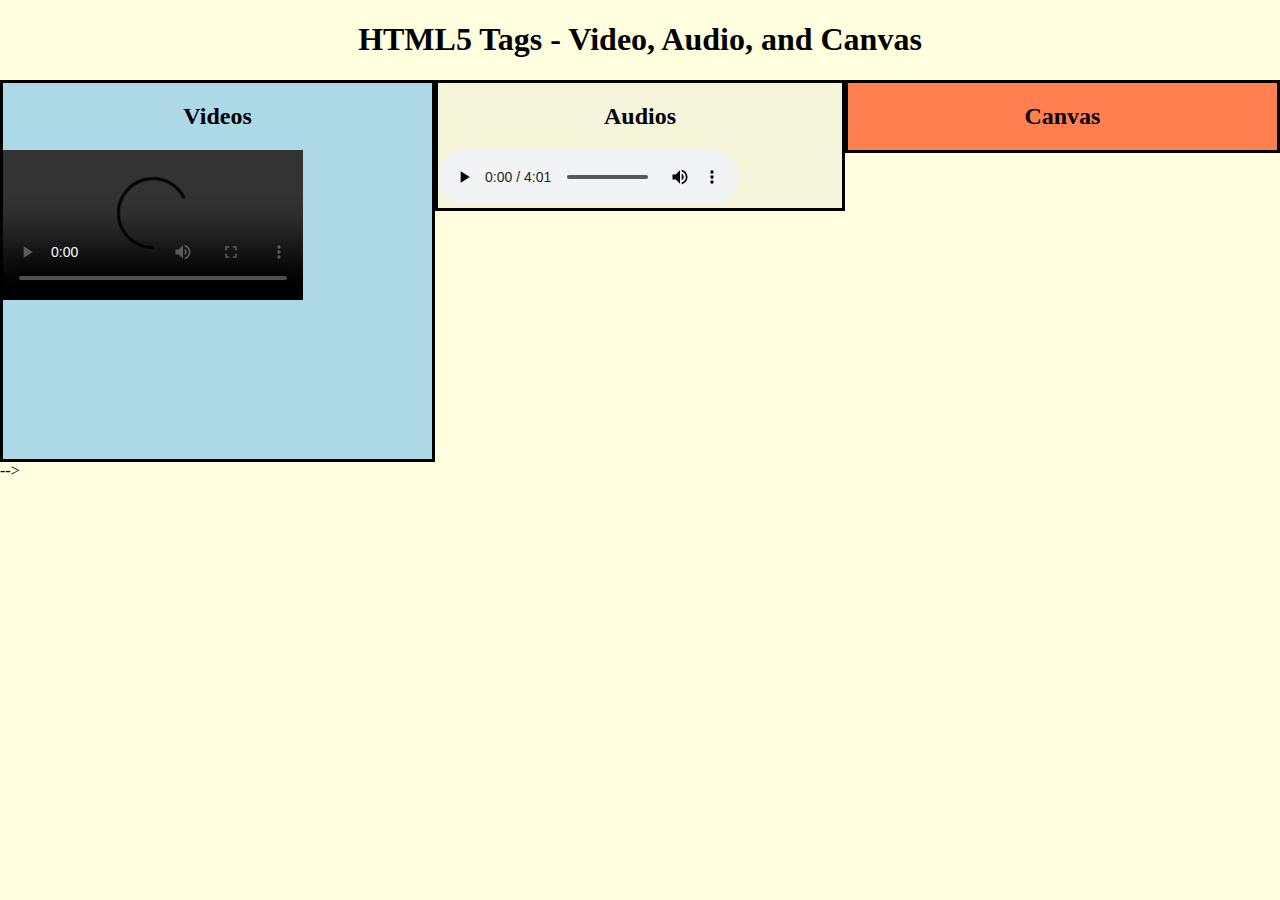
==== week-2/week2.html @ 8daccf10 "edit2" ====
<!Doctype html>
<html>
    <head>
        <meta charset="utf-8">
        <meta name="description" content="page description placeholder">
        <meta name="author" content="Solomon Buaku Pobee">
        <meta name="viewport" content="width=device-width, initial-scale=1">
        <title>HTML5 Tags - videos, audios, canvas</title>

        <!-- external stylesheet references -->
        <link href="https://fonts.googleapis.com/css?family=Playfair+Display" rel="stylesheet">  <!-- Google API font reference -->
        <link href="styles/large.css" rel="stylesheet">  <!-- large/wide/destop view -->
        <link href="styles/medium.css" rel="stylesheet"> <!-- medium/tablet view -->
        <link href="styles/small.css" rel="stylesheet"> <!-- small/phone view -->
        <link href="styles/normalize.css" rel="stylesheet"> <!-- normalize useragent/browser default -->
    </head>
    <body>
        <header>
            <h1>HTML5 Tags - Video, Audio, and Canvas</h1>
        </header>
        
        <main>
          <!-- <div class="row">
                <div class="column left">
                    <h2>Videos</h2>
                    <video controls>
                        <source src="videos/VID-20171103-WA0000.mp4" type="video/mp4">
                    </video>
                    <video loop>
                        <source src="videos/VID-20171103-WA0000.mp4" type="video/mp4">
                    </video>
                </div>
                
                <div class=" column middle">
                    <h2>Audios</h2>
                    <audio controls>
                        <source src="audios/C%C3%A9line%20Dion%20-%20Incredible.m4a" type="audio/mp4">
                    </audio>
                </div>
                
                <div class="column right">
                    <h2>Canvas</h2>
                </div>
            </div> -->
            
             <div class="row">
                <div class="leftcol">
                    <h2>Videos</h2>
                    <video controls>
                        <source src="videos/VID-20171103-WA0000.mp4" type="video/mp4">
                    </video>
                    <video loop>
                        <source src="videos/VID-20171103-WA0000.mp4" type="video/mp4">
                    </video>
                </div>
                
                <div class="middlecol">
                    <h2>Audios</h2>
                    <audio controls>
                        <source src="audios/C%C3%A9line%20Dion%20-%20Incredible.m4a" type="audio/mp4">
                    </audio>
                </div>
                
                <div class="rightcol">
                    <h2>Canvas</h2>
                </div>
            </div>  -->
        </main>
        
        <footer>
        </footer>
    </body>
</html>
---- week-2/styles/large.css ----
@media only screen and (min-width: 64em) {
  /* Only CSS rules that need to be changed to meet the layout needs from medium to large/wide go in here */
  
    
    .leftcol, .middlecol, .rightcol { 
	flex: 1 0 15em;
    border: solid 3px black;
}
.middlecol {
    float: left;
    width: 32%;
}
.rightcol {
    float: right;
    width: 34%;
}
.leftcol {
    float: left;
    width: 34%;
}
---- week-2/styles/medium.css ----
@media only screen and (min-width: 37.5em) {
  /* Only CSS rules that need to be changed to meet the layout needs from small to medium go in here */
  
  nav button { display:none; }  /* hamburger button does not need to be shown */
---- week-2/styles/small.css ----
/* This main css file contains the default rules and is geared toward the small/phone view */

* { box-sizing: border-box;}  /* This wildcard applies to all elements ensuring a box layout model */

body {
   background-color: lightyellow;
   font-size: 16px;
  /* Declare the base font-family - from google font api or other */
}

header, nav, main, footer { /* the comma means apply the following CSS declarations to all of the listed elements */
  /* Declare the maximum width and other main element rules to limit the stretch on wide views */
}
h1, h2, h3, h4 {
    text-align: center;
}
/* Create two unequal columns that floats next to each other */
.column {
    /*padding: 10px; */
    border: 4px solid black;
    margin: .5em;
    flex: 1 0 15em;
}

.left {
  width: 34%;
    background-color: lightblue;
    float: left;
    display: flex;
}
.middle {
    width: 32%;
    background-color: beige;
    float: left;
    display: flex;
}
.right {
  width: 34%;
    float: right;
    background-color: coral;
    display: flex;
}

/* Clear floats after the columns */
.row:after {
    content: "";
    display: table;
    clear: both;
}

.leftcol, .middlecol, .rightcol { 
	flex: 1 0 15em;
    border: solid 3px black;
}
.middlecol {
    float: left;
    max-width: auto;
    background-color: beige;
}
.rightcol {
    float: right;
    max-width: auto;
    background-color: coral;
}
.leftcol {
    float: left;
    max-width: auto;
    background-color: lightblue;
}
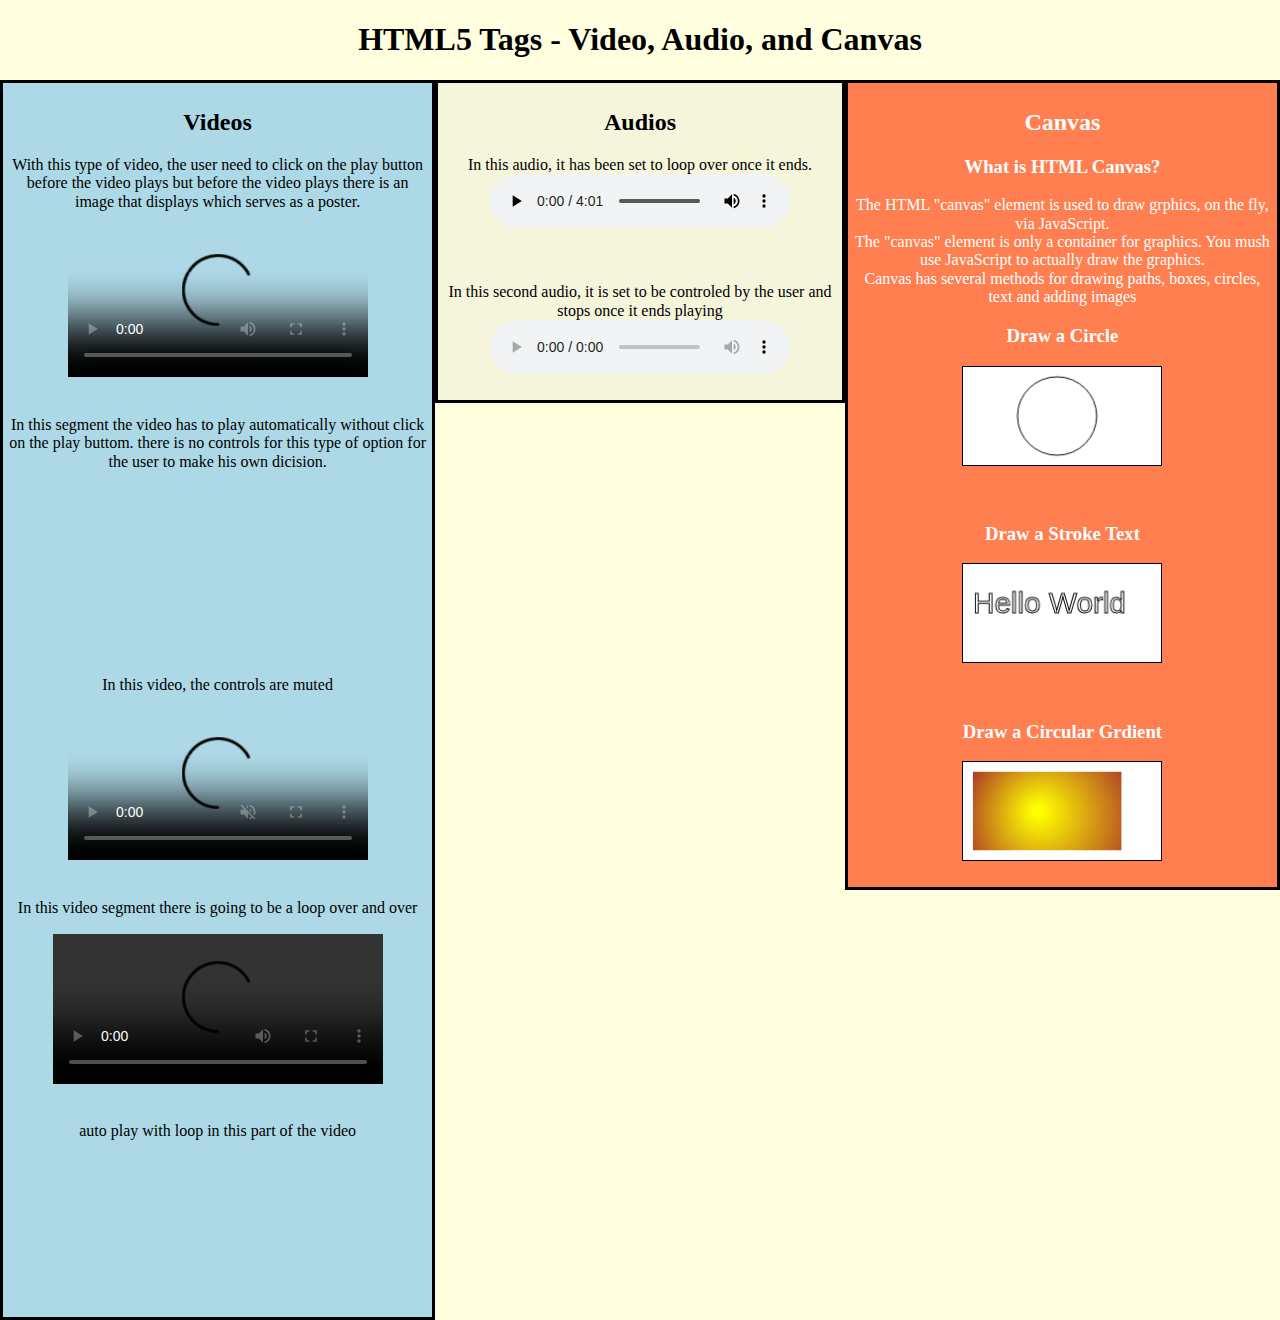
==== commit e5d3b1e6: "new changes" ====
--- a/week-2/week2.html
+++ b/week-2/week2.html
@@ -46,28 +46,79 @@
              <div class="row">
                 <div class="leftcol">
                     <h2>Videos</h2>
-                    <video controls>
+                    <article>
+                    <p>With this type of video, the user need to click on the play button before the video plays but before the video plays there is an image that displays which serves as a poster.</p>
+                    <video controls poster="images/20170531_111924.jpg">
                         <source src="videos/VID-20171103-WA0000.mp4" type="video/mp4">
+                        Sorry cannot play this video.
                     </video>
-                    <video loop>
-                        <source src="videos/VID-20171103-WA0000.mp4" type="video/mp4">
+                        </article><br>
+                    <article>
+                        <p>In this segment the video has to play automatically without click on the play buttom. there is no controls for this type of option for the user to make his own dicision.</p>
+                    <video autoplay width="240">
+                        <source src="videos/VID-20170504-WA0010.mp4" type="video/mp4">
+                        Sorry cannot play this video.
                     </video>
+                        </article><br>
+                    <article>
+                            <p>In this video, the controls are muted </p>
+                            <video muted controls poster="images/20170531_111924.jpg">
+                            <source src="videos/VID-20171103-WA0000.mp4" type="video/mp4"> </video>
+                    </article><br>
+                    <article>
+                        <p>In this video segment there is going to be a loop over and over</p>
+                        <video loop controls width="330">
+                            <source src="videos/Glorious%20by%20David%20Archuleta%20from%20Meet%20the%20Mormons%20Cover%20by%20One%20Voice%20Children's%20Choir.mp4" type="video/mp4">
+                        </video>
+                    </article><br>
+                    <article>
+                        <p>auto play with loop in this part of the video</p>
+                        <video muted autoplay loop width="240">
+                            <source src="videos/VID-20170504-WA0010.mp4" type="video/mp4">
+                        </video>
+                    </article>
                 </div>
                 
                 <div class="middlecol">
                     <h2>Audios</h2>
-                    <audio controls>
+                    <p>
+                        In this audio, it has been set to loop over once it ends.
+                    <audio controls loop>
                         <source src="audios/C%C3%A9line%20Dion%20-%20Incredible.m4a" type="audio/mp4">
+                        Sorry cannot play audio.
                     </audio>
+                        </p><br>
+                    <p>In this second audio, it is set to be controled by the user and stops once it ends playing
+                    <audio controls><source src="audios/AUD-20170928-WA0013.mp3" type="audio/mp4"> sorry cant play audio. </audio></p>
                 </div>
                 
                 <div class="rightcol">
                     <h2>Canvas</h2>
+                    <h3>What is HTML Canvas?</h3>
+                    <p>The HTML "canvas" element is used to draw grphics, on the fly, via JavaScript. <br>
+                    The "canvas" element is only a container for graphics. You mush use JavaScript to actually draw the graphics. <br>
+                 Canvas has several methods for drawing paths, boxes, circles, text and adding images</p>
+                    <h3>Draw a Circle</h3>
+                    <p>
+                        <canvas id="myCanvas" width="200" height="100" class="theCanvas">Sorry, your browser does not support HTML canvas</canvas>
+                    </p>
+                    <br>
+                    <h3>Draw a Stroke Text</h3>
+                    <p>
+                         <canvas id="myCanvast" width="200" height="100" class="theCanvas">Sorry, your browser does not support HTML canvas</canvas>
+                    </p>
+                    <br>
+                    <h3>Draw a Circular Grdient</h3>
+                    <p>
+                         <canvas id="myCanvase" width="200" height="100" class="theCanvas">Sorry, your browser does not support HTML canvas</canvas>
+                    </p>
                 </div>
-            </div>  -->
+            </div> 
         </main>
         
         <footer>
         </footer>
+        
+        <script src="scripts/canvas.js"></script>
     </body>
 </html>--- a/week-2/styles/small.css
+++ b/week-2/styles/small.css
@@ -51,6 +51,8 @@
 .leftcol, .middlecol, .rightcol { 
 	flex: 1 0 15em;
     border: solid 3px black;
+    padding: 6px;
+    text-align: center;
 }
 .middlecol {
     float: left;
@@ -58,6 +60,7 @@
     background-color: beige;
 }
 .rightcol {
+    color: white;
     float: right;
     max-width: auto;
     background-color: coral;
@@ -66,4 +69,11 @@
     float: left;
     max-width: auto;
     background-color: lightblue;
+}
+
+.theCanvas {
+    width: 200px;
+    height: 100px;
+    border: 1px solid black;
+    background-color: white;
 }